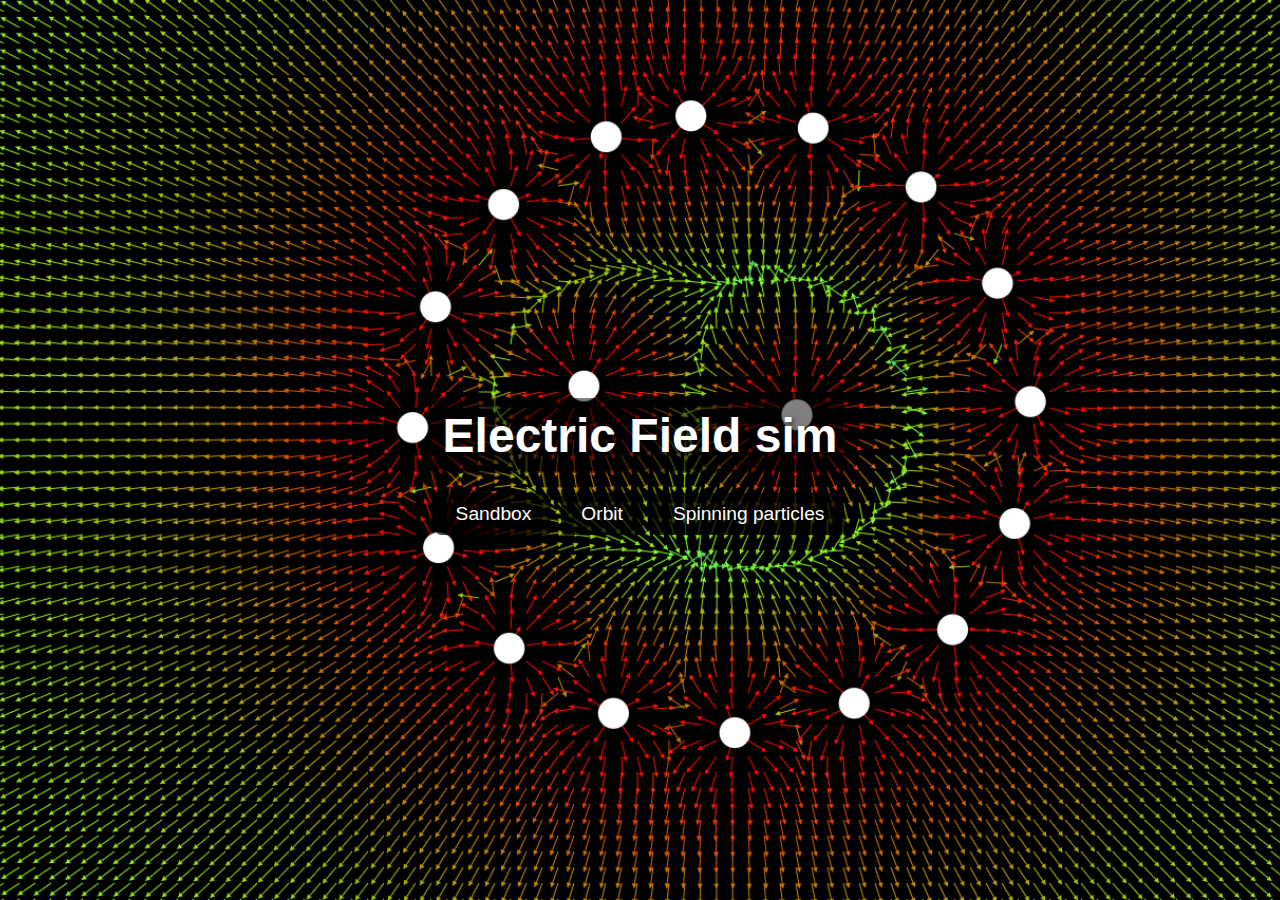
==== menu/index.html @ 81a10ae9 "Menu principale e altro ordine nei file" ====
<!DOCTYPE html>
<html lang="it">
<head>
    <meta charset="UTF-8">
    <meta name="viewport" content="width=device-width, initial-scale=1.0">
    <title>Pagina con Bottoni e Sfondo</title>
    <!-- Collegamento al file CSS esterno -->
    <link rel="stylesheet" href="style.css">
</head>
<body>
    <!-- Titolo al centro -->
    <h1>Electric Field sim</h1>

    <!-- Lista di bottoni che portano ad altre pagine -->
    <div class="button-list">
        <a href="../sandbox/sandbox.html"><button>Sandbox</button></a>
        <a href="pagina2.html"><button>Orbit</button></a>
        <a href="pagina3.html"><button>Spinning particles</button></a>
    </div>
</body>
</html>
---- menu/style.css ----
/* Imposta lo sfondo con un'immagine */
body {
    background-image: url('background.png'); /* Assicurati di avere l'immagine nella stessa directory */
    background-size: cover; /* Copre l'intera pagina con l'immagine */
    background-position: center;
    background-repeat: no-repeat;
    height: 100vh; /* Imposta l'altezza della pagina al 100% della vista */
    margin: 0;
    display: flex;
    flex-direction: column;
    justify-content: center;
    align-items: center;
    font-family: Arial, sans-serif;
}

/* Stile del titolo */
h1 {
    color: white;
    font-size: 3em;
    text-align: center;
    margin-bottom: 20px;
    text-shadow: 2px 2px 5px rgba(0, 0, 0, 0.7); /* Ombra per rendere il testo leggibile su sfondi chiari */
    background-color: rgba(0, 0, 0, 0.5); /* Sfondo trasparente: nero con 50% di opacità */
    padding: 10px; /* Spazio intorno al testo */
    border-radius: 10px; /* Angoli arrotondati per un effetto più morbido */
}

/* Stile dei bottoni */
.button-list {
    display: flex;
    gap: 10px; /* Spazio tra i bottoni */
}

.button-list button {
    padding: 10px 20px;
    font-size: 1.2em;
    color: white;
    background-color: rgba(0, 0, 0, 0.7);
    border: none;
    border-radius: 5px;
    cursor: pointer;
    transition: background-color 0.3s ease;
}

/* Cambia colore al passaggio del mouse */
.button-list button:hover {
    background-color: rgba(0, 0, 0, 0.9);
}
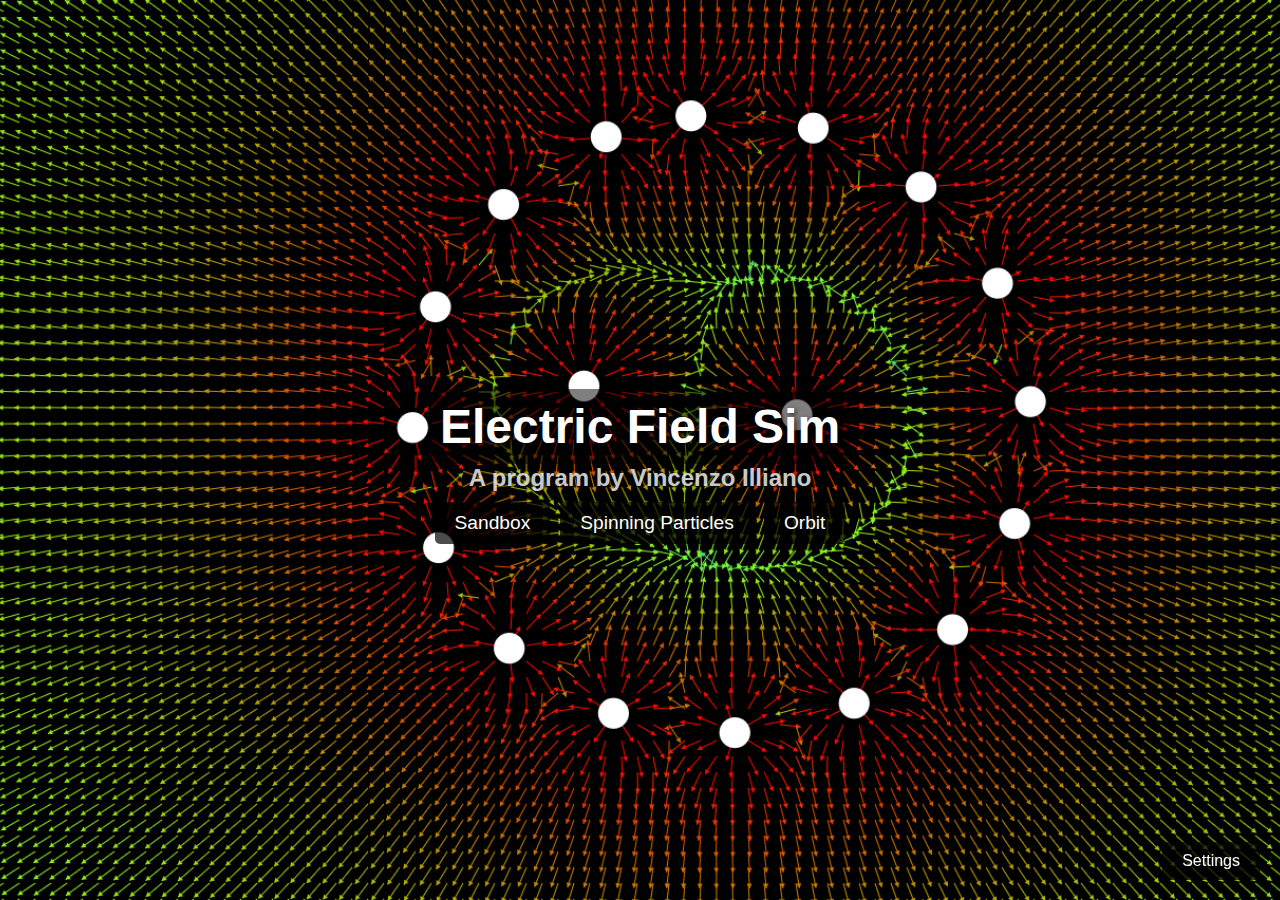
==== commit 41da1ddf: "ordine nel menù e aggiunta di settings" ====
--- a/menu/index.html
+++ b/menu/index.html
@@ -3,19 +3,25 @@
 <head>
     <meta charset="UTF-8">
     <meta name="viewport" content="width=device-width, initial-scale=1.0">
-    <title>Pagina con Bottoni e Sfondo</title>
+    <title>Electric sim</title>
     <!-- Collegamento al file CSS esterno -->
     <link rel="stylesheet" href="style.css">
 </head>
 <body>
     <!-- Titolo al centro -->
-    <h1>Electric Field sim</h1>
+    <div class="title-container">
+        <h1>Electric Field Sim</h1>
+        <h2>A program by Vincenzo Illiano</h2>
+    </div>
 
     <!-- Lista di bottoni che portano ad altre pagine -->
     <div class="button-list">
         <a href="../sandbox/sandbox.html"><button>Sandbox</button></a>
-        <a href="pagina2.html"><button>Orbit</button></a>
-        <a href="pagina3.html"><button>Spinning particles</button></a>
+        <a href="../varianti/spinningParticles.html"><button>Spinning Particles</button></a>
+        <a href="pagina1.html"><button>Orbit</button></a>
     </div>
+
+    <!-- Bottone per le impostazioni -->
+    <a href="settings.html" class="settings-button">Settings</a>
 </body>
 </html>
--- a/menu/style.css
+++ b/menu/style.css
@@ -14,15 +14,23 @@
 }
 
 /* Stile del titolo */
-h1 {
+.title-container h1 {
     color: white;
     font-size: 3em;
     text-align: center;
-    margin-bottom: 20px;
+    margin-bottom: -10px;
     text-shadow: 2px 2px 5px rgba(0, 0, 0, 0.7); /* Ombra per rendere il testo leggibile su sfondi chiari */
     background-color: rgba(0, 0, 0, 0.5); /* Sfondo trasparente: nero con 50% di opacità */
     padding: 10px; /* Spazio intorno al testo */
     border-radius: 10px; /* Angoli arrotondati per un effetto più morbido */
+}
+
+.title-container h2 {
+    font-size: 1.5em;
+    margin: 10px 0 10px;
+    text-align: center;
+    color: rgba(255, 255, 255, 0.8); /* Colore leggermente meno intenso rispetto al titolo */
+    text-shadow: 1px 1px 3px rgba(0, 0, 0, 0.7); /* Ombra per migliorare la leggibilità */
 }
 
 /* Stile dei bottoni */
@@ -46,3 +54,26 @@
 .button-list button:hover {
     background-color: rgba(0, 0, 0, 0.9);
 }
+
+/* Stile per il bottone delle impostazioni */
+.settings-button {
+    position: fixed; /* Fissa il bottone in una posizione fissa */
+    bottom: 20px; /* Distanza dal fondo */
+    right: 20px; /* Distanza dal lato sinistro */
+    padding: 10px 20px;
+    font-size: 1em;
+    color: white;
+    background-color: rgba(0, 0, 0, 0.7);
+    border: none;
+    border-radius: 5px;
+    text-decoration: none; /* Rimuove la sottolineatura del link */
+    display: flex;
+    align-items: center;
+    justify-content: center;
+    transition: background-color 0.3s ease;
+}
+
+/* Cambia colore al passaggio del mouse */
+.settings-button:hover {
+    background-color: rgba(0, 0, 0, 0.9);
+}
